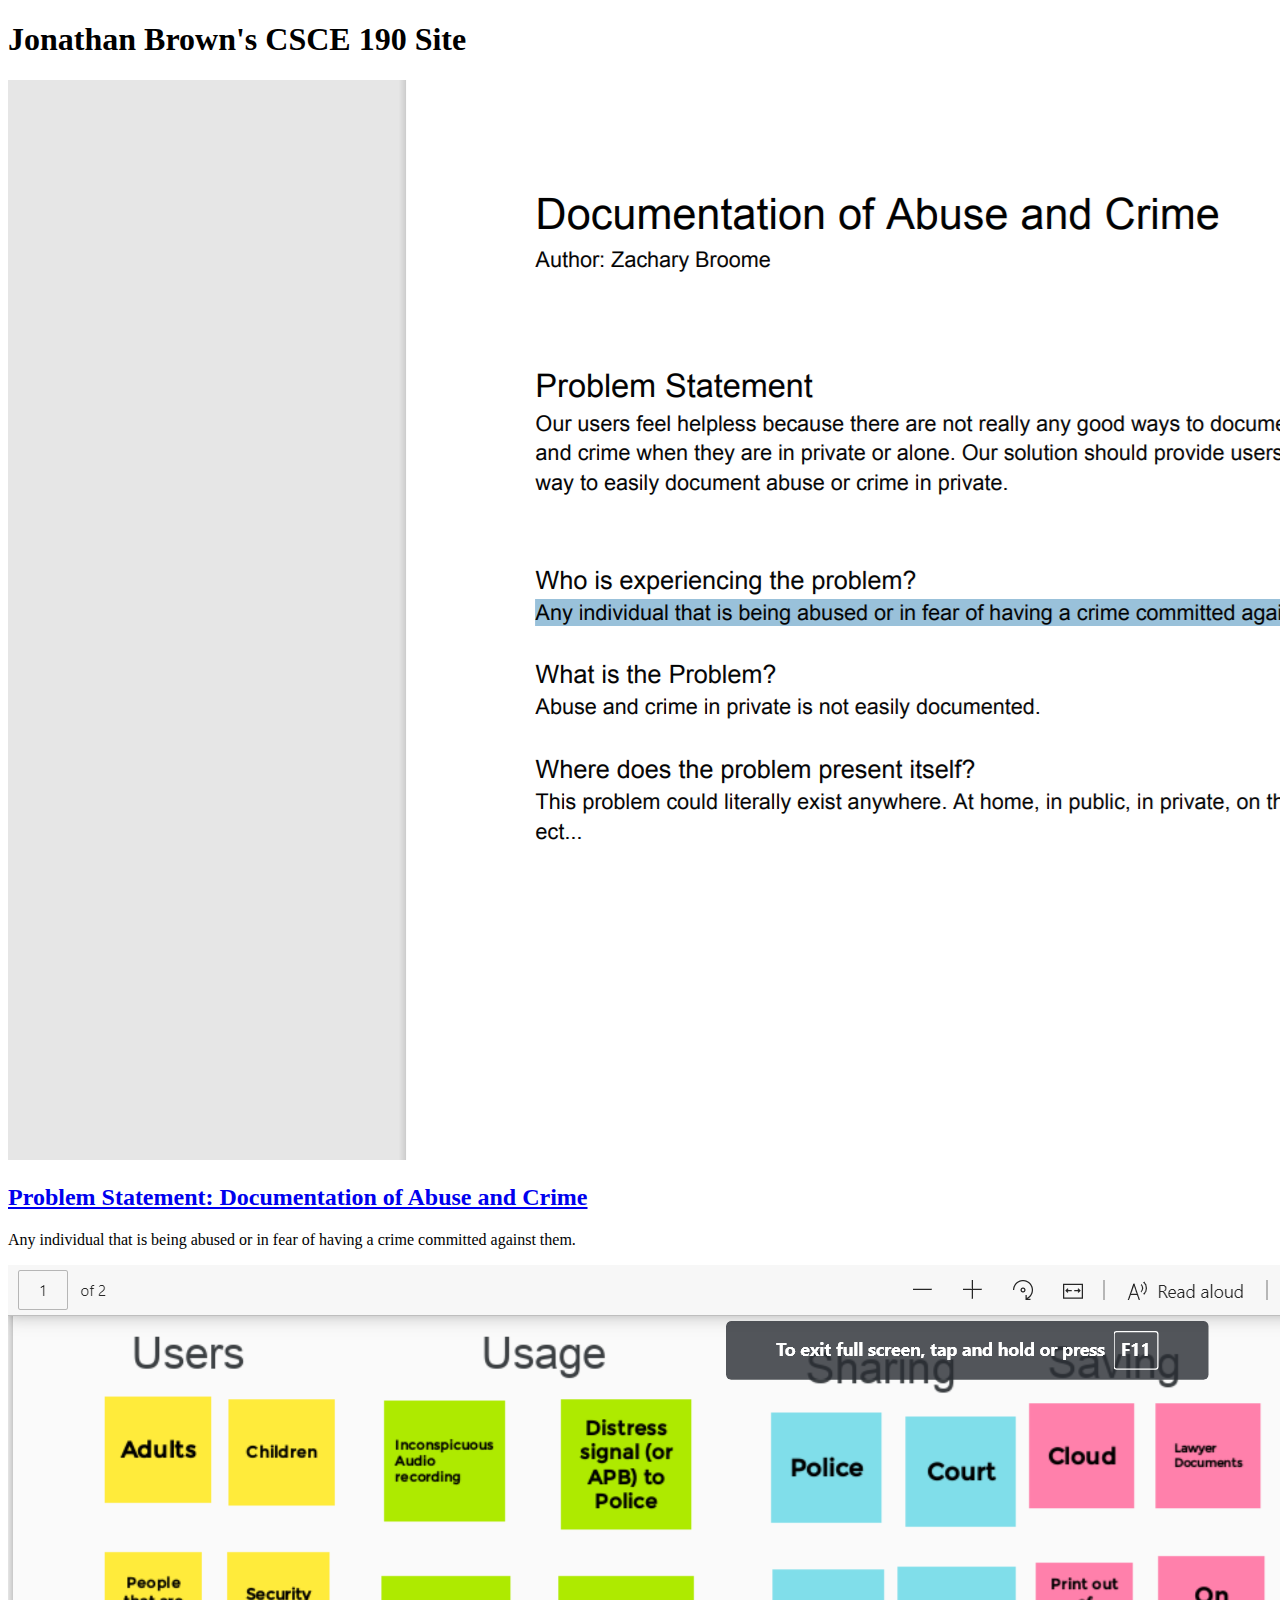
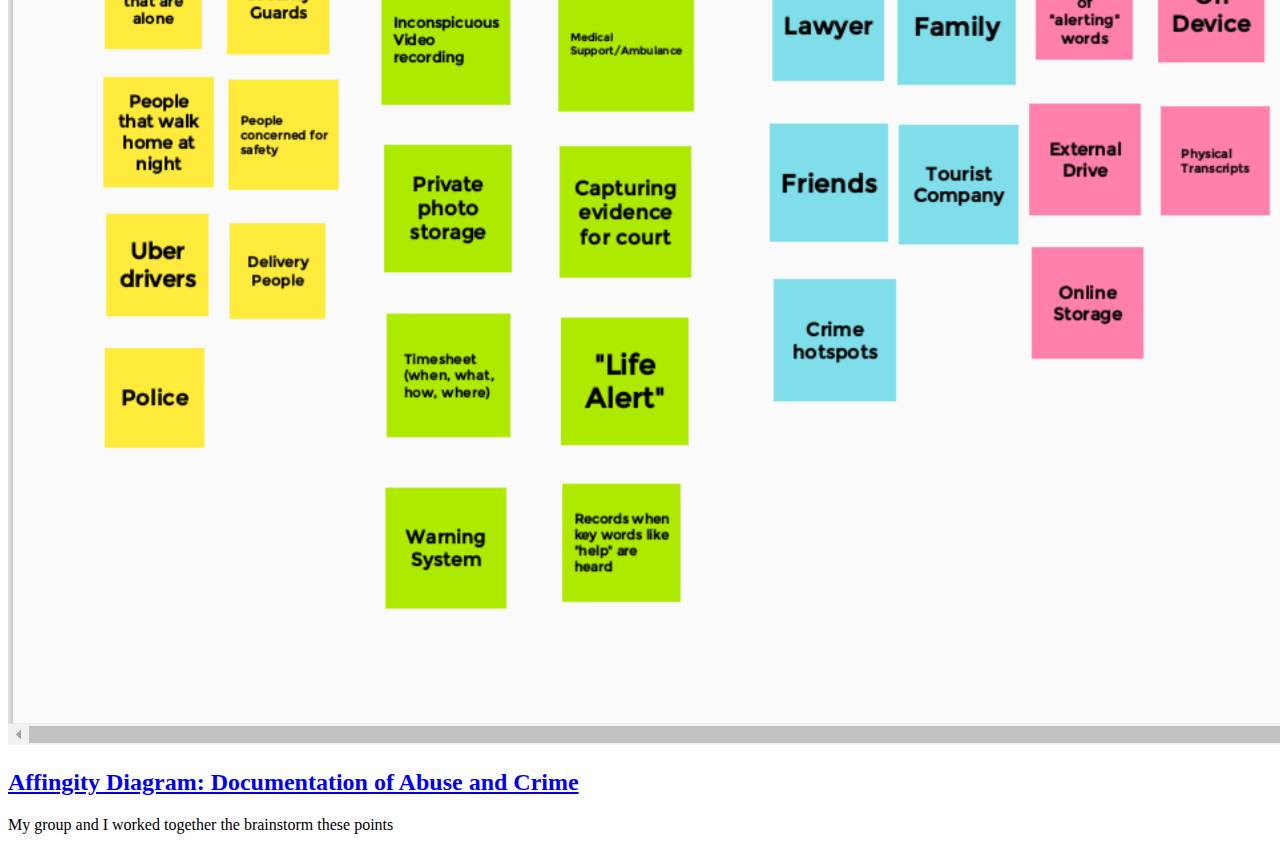
==== CSCE 190/index.html @ db4e463d "Add files via upload" ====
<!DocTYPE html>
<html>
    <head>
        <title>CSCE 190: Jonathan Brown</title>
    </head>
    <body>
        <h1>Jonathan Brown's CSCE 190 Site</h1>
        <section class = "assignment">
            <a href = file/Problem-Statement_1.pdf><img src ="images/Problem-Statement_1.png"></a>
            <section class = "Assigment-Details">
                <a href="files/Problem-Statement_1.pdf"><h2>Problem Statement: Documentation of Abuse and Crime</h2></a>
                <p>
                    Any individual that is being abused or in fear of having a crime committed against them.
                </p>
            </section>
        </section> 
        
        <!--Affinity Diagram Assignment-->
        <section class="assignment">
            <a href="files/Affinity_Diagram.pdf"><img src ="images/Affinity_Diagram.png"></a>
            <section class="Assignment_Details">
                <a href="files/Affinity_Diagram.pdf"><h2>Affingity Diagram: Documentation of Abuse and Crime</h2></a>
                <p>
                    My group and I worked together the brainstorm these points
                </p>
            </section>
        </section>
    </body>
</html>
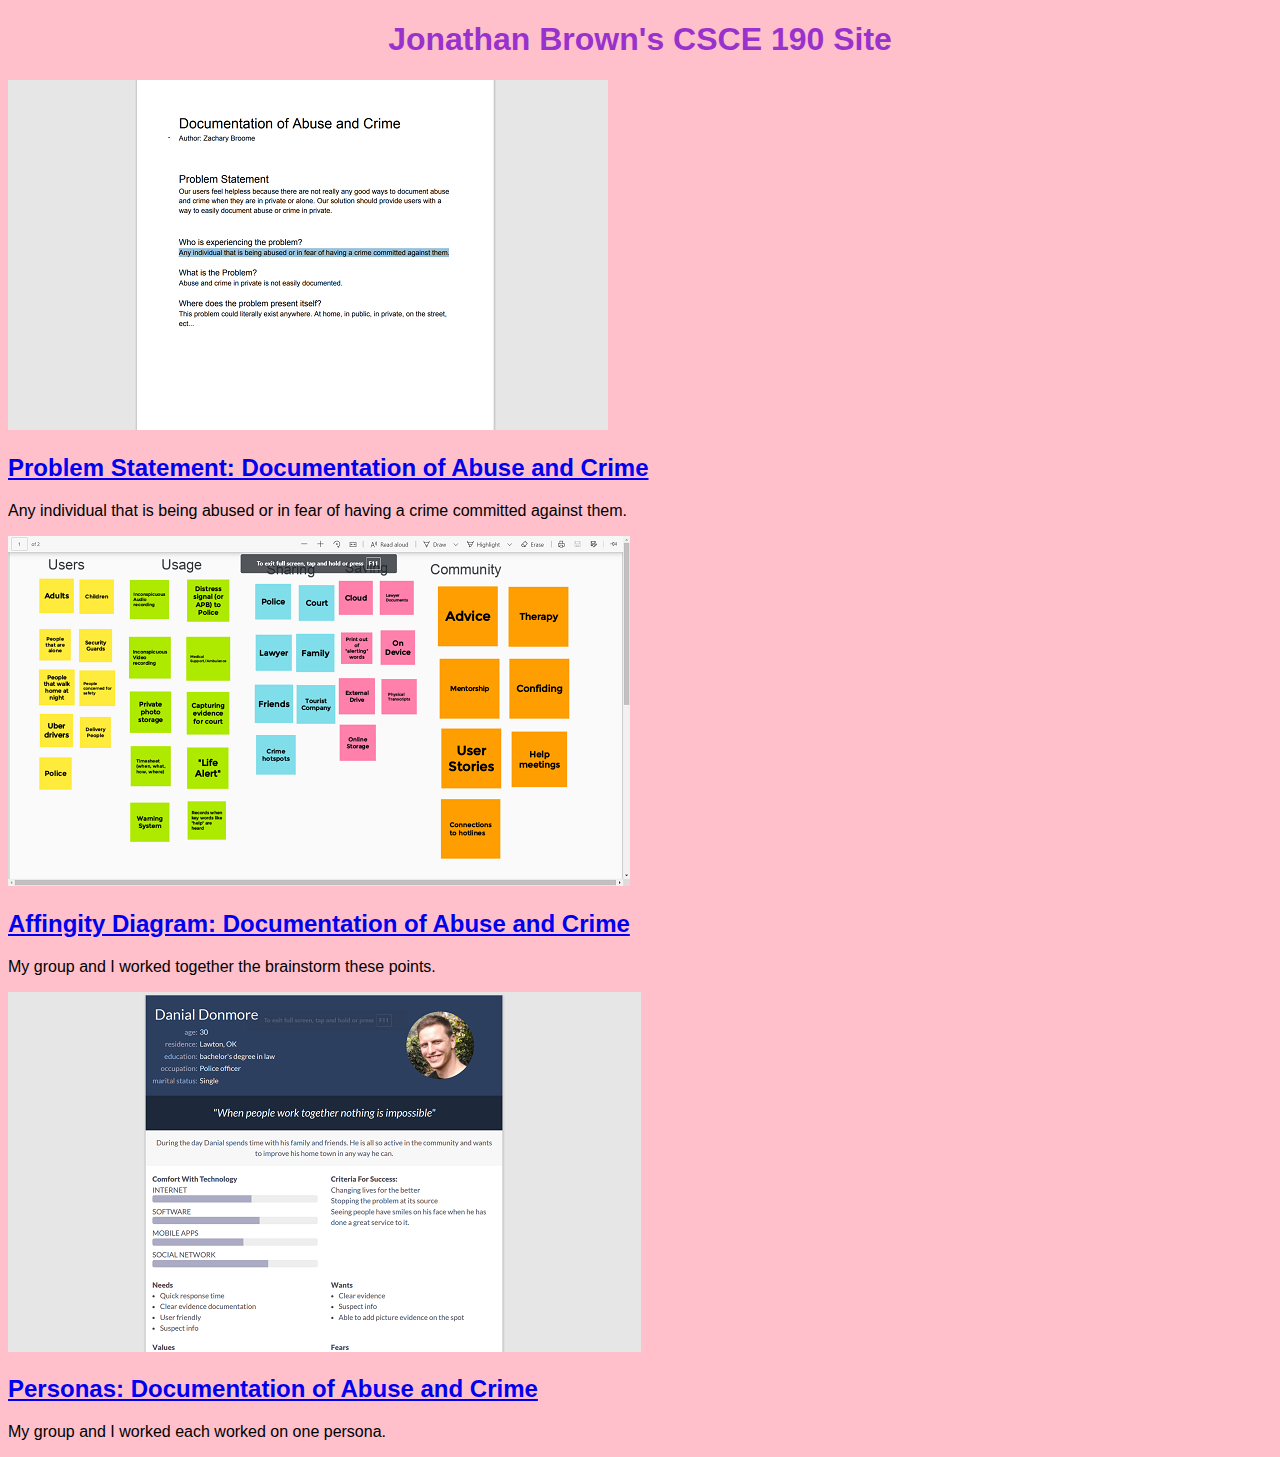
==== commit a54d075a: "Add files via upload" ====
--- a/CSCE 190/index.html
+++ b/CSCE 190/index.html
@@ -2,10 +2,12 @@
 <html>
     <head>
         <title>CSCE 190: Jonathan Brown</title>
+        <link rel="stylesheet" href="styles.css">
     </head>
     <body>
         <h1>Jonathan Brown's CSCE 190 Site</h1>
-        <section class = "assignment">
+        <!--Problem Statement Assignment-->
+        <section class = "Assignment">
             <a href = file/Problem-Statement_1.pdf><img src ="images/Problem-Statement_1.png"></a>
             <section class = "Assigment-Details">
                 <a href="files/Problem-Statement_1.pdf"><h2>Problem Statement: Documentation of Abuse and Crime</h2></a>
@@ -16,12 +18,22 @@
         </section> 
         
         <!--Affinity Diagram Assignment-->
-        <section class="assignment">
+        <section class="Assignment">
             <a href="files/Affinity_Diagram.pdf"><img src ="images/Affinity_Diagram.png"></a>
             <section class="Assignment_Details">
                 <a href="files/Affinity_Diagram.pdf"><h2>Affingity Diagram: Documentation of Abuse and Crime</h2></a>
                 <p>
-                    My group and I worked together the brainstorm these points
+                    My group and I worked together the brainstorm these points.
+                </p>
+            </section>
+        </section>
+        <!--Affinity Diagram Assignment-->
+        <section class="Assignment">
+            <a href="files/Personas.pdf"><img src ="images/Personas.png"></a>
+            <section class="Assignment_Details">
+                <a href="files/Personas.pdf"><h2>Personas: Documentation of Abuse and Crime</h2></a>
+                <p>
+                    My group and I worked each worked on one persona.
                 </p>
             </section>
         </section>
--- a/CSCE 190/styles.css
+++ b/CSCE 190/styles.css
@@ -0,0 +1,20 @@
+body{
+    background:pink;
+    font-family:Arial,Helvetica, sans-serif;
+}
+.assignment{
+    display:flex;
+    padding:10px;
+    margin:10px;
+    background:lightgray;
+
+}
+
+.assignment img{
+    width:200px;
+    padding:10px;
+}
+h1{
+    color: darkorchid;
+    text-align:center
+}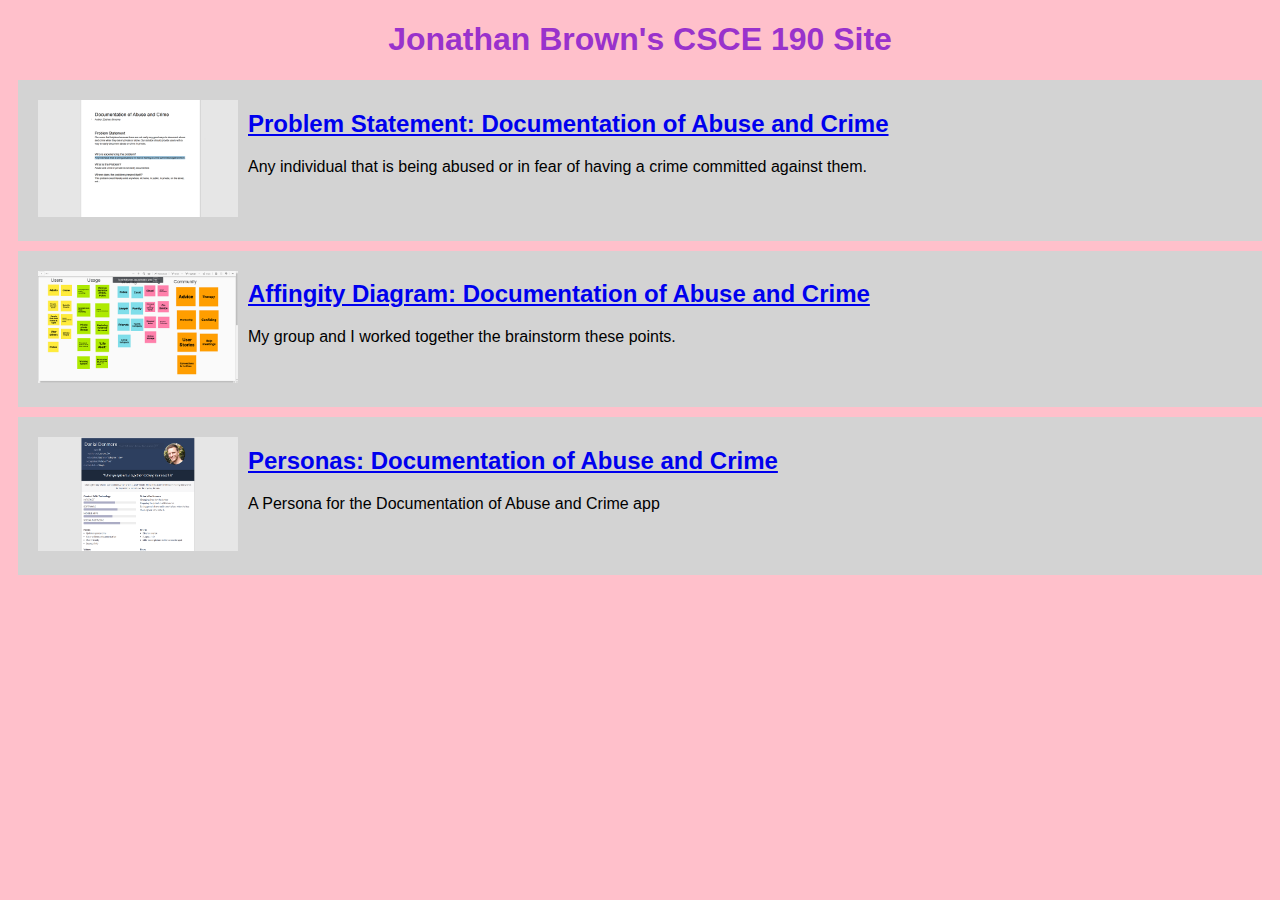
==== commit 2a0c10a7: "Add files via upload" ====
--- a/CSCE 190/index.html
+++ b/CSCE 190/index.html
@@ -33,7 +33,7 @@
             <section class="Assignment_Details">
                 <a href="files/Personas.pdf"><h2>Personas: Documentation of Abuse and Crime</h2></a>
                 <p>
-                    My group and I worked each worked on one persona.
+                    A Persona for the Documentation of Abuse and Crime app
                 </p>
             </section>
         </section>
--- a/CSCE 190/styles.css
+++ b/CSCE 190/styles.css
@@ -2,7 +2,8 @@
     background:pink;
     font-family:Arial,Helvetica, sans-serif;
 }
-.assignment{
+
+.Assignment{
     display:flex;
     padding:10px;
     margin:10px;
@@ -10,10 +11,11 @@
 
 }
 
-.assignment img{
+.Assignment img{
     width:200px;
     padding:10px;
 }
+
 h1{
     color: darkorchid;
     text-align:center
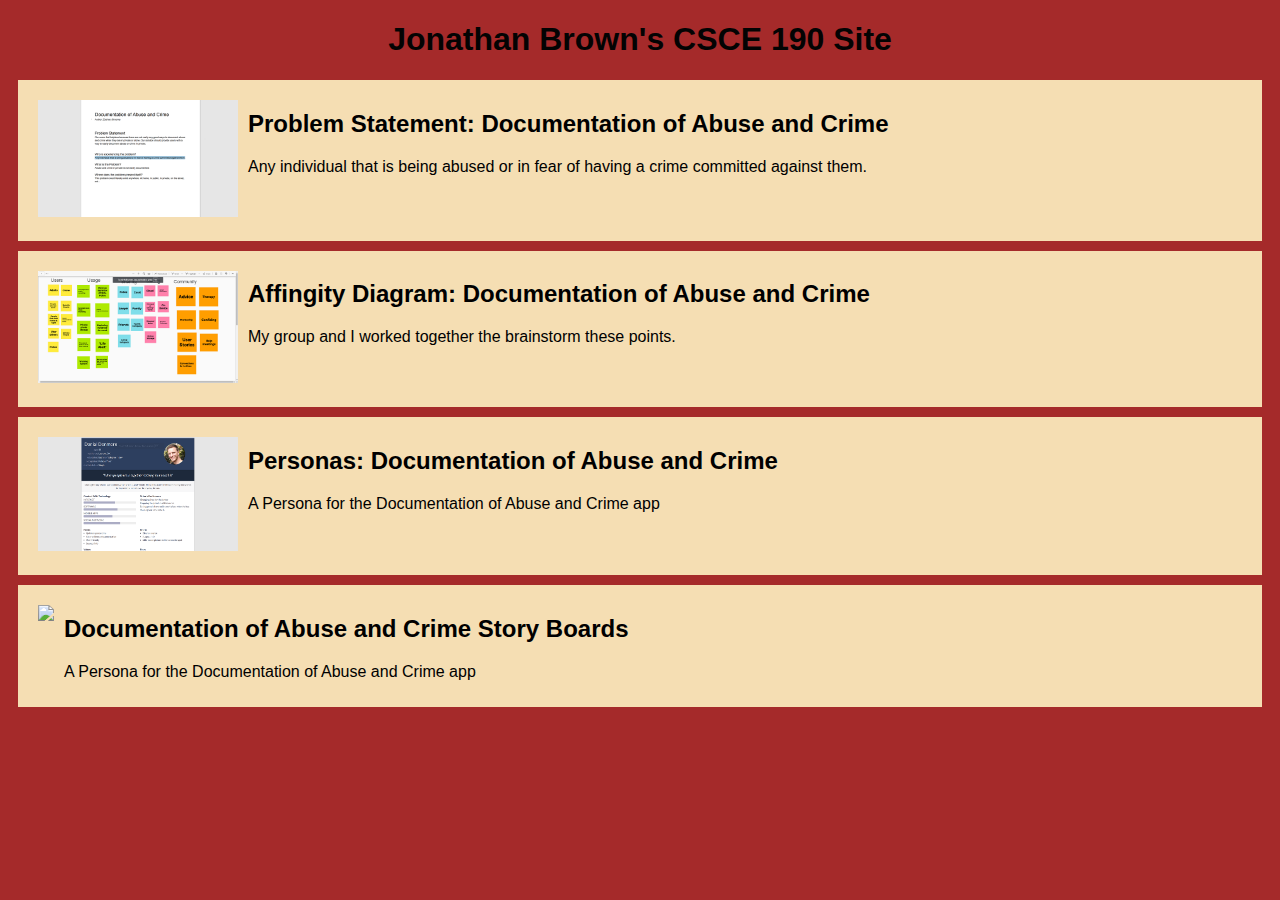
==== commit 2eab2286: "Add files via upload" ====
--- a/CSCE 190/index.html
+++ b/CSCE 190/index.html
@@ -27,7 +27,7 @@
                 </p>
             </section>
         </section>
-        <!--Affinity Diagram Assignment-->
+        <!--Stroy Board Assignment-->
         <section class="Assignment">
             <a href="files/Personas.pdf"><img src ="images/Personas.png"></a>
             <section class="Assignment_Details">
@@ -37,5 +37,14 @@
                 </p>
             </section>
         </section>
+        <section class="Assignment">
+            <a href="files/StroyBoard.pdf"><img src ="images/StroyBoard.png"></a>
+            <section class="Assignment_Details">
+                <a href="files/StroyBoard.pdf"><h2>Documentation of Abuse and Crime Story Boards</h2></a>
+                <p>
+                    A Persona for the Documentation of Abuse and Crime app
+                </p>
+            </section>
+        </section>
     </body>
 </html>--- a/CSCE 190/styles.css
+++ b/CSCE 190/styles.css
@@ -1,5 +1,5 @@
 body{
-    background:pink;
+    background:brown;
     font-family:Arial,Helvetica, sans-serif;
 }
 
@@ -7,7 +7,7 @@
     display:flex;
     padding:10px;
     margin:10px;
-    background:lightgray;
+    background:wheat;
 
 }
 
@@ -17,6 +17,10 @@
 }
 
 h1{
-    color: darkorchid;
+    color: rgb(3, 3, 3);
     text-align:center
+}
+a {
+    text-decoration:none;
+    color:black;
 }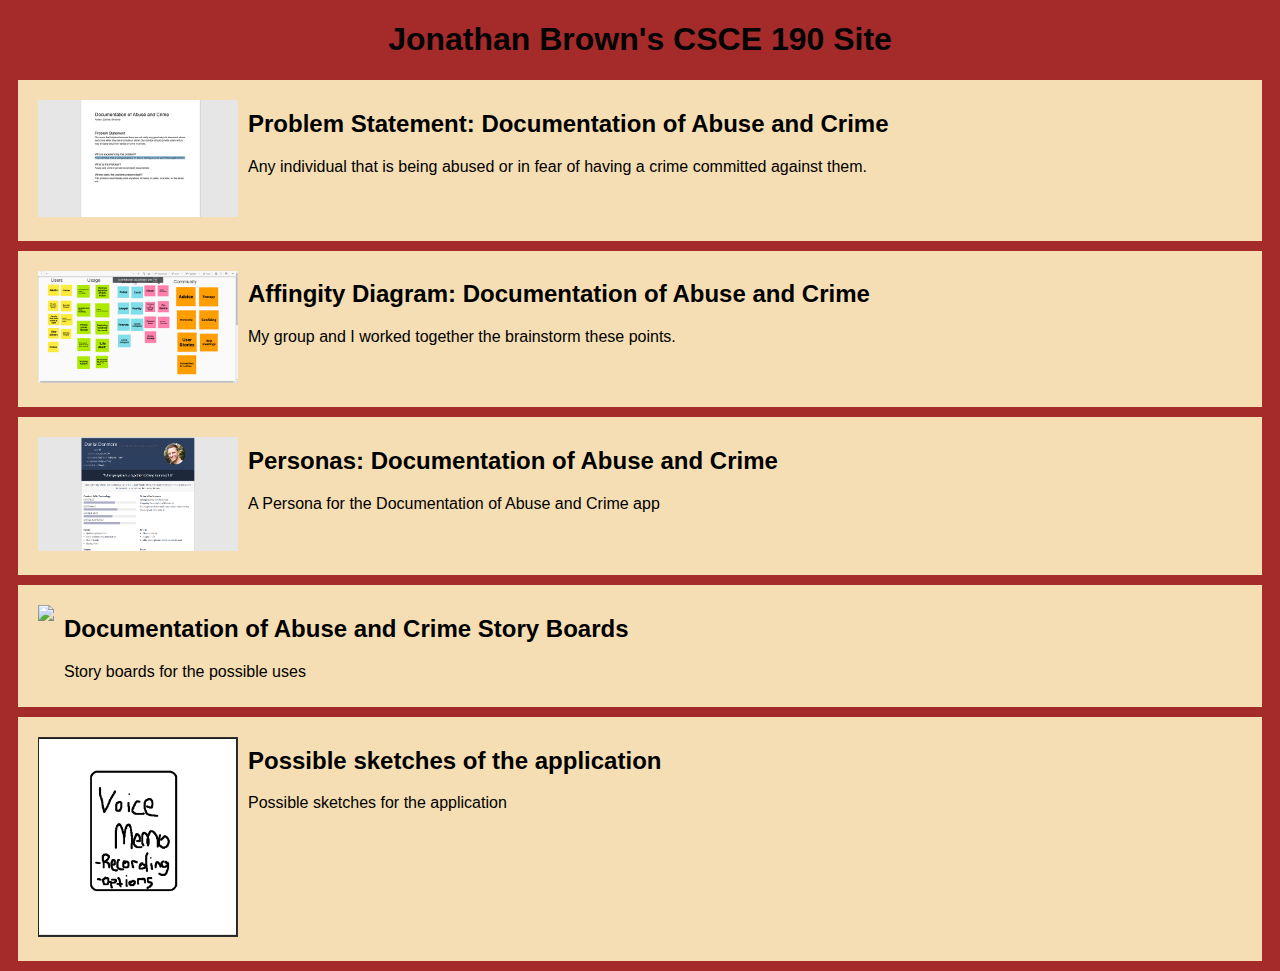
==== commit db44aca9: "Add files via upload" ====
--- a/CSCE 190/index.html
+++ b/CSCE 190/index.html
@@ -42,7 +42,16 @@
             <section class="Assignment_Details">
                 <a href="files/StroyBoard.pdf"><h2>Documentation of Abuse and Crime Story Boards</h2></a>
                 <p>
-                    A Persona for the Documentation of Abuse and Crime app
+                    Story boards for the possible uses
+                </p>
+            </section>
+        </section>
+        <section class="Assignment">
+            <a href="files/sketch.pdf"><img src ="images/sketch.png"></a>
+            <section class="Assignment_Details">
+                <a href="files/sketch.pdf"><h2> Possible sketches of the application</h2></a>
+                <p>
+                    Possible sketches for the application
                 </p>
             </section>
         </section>
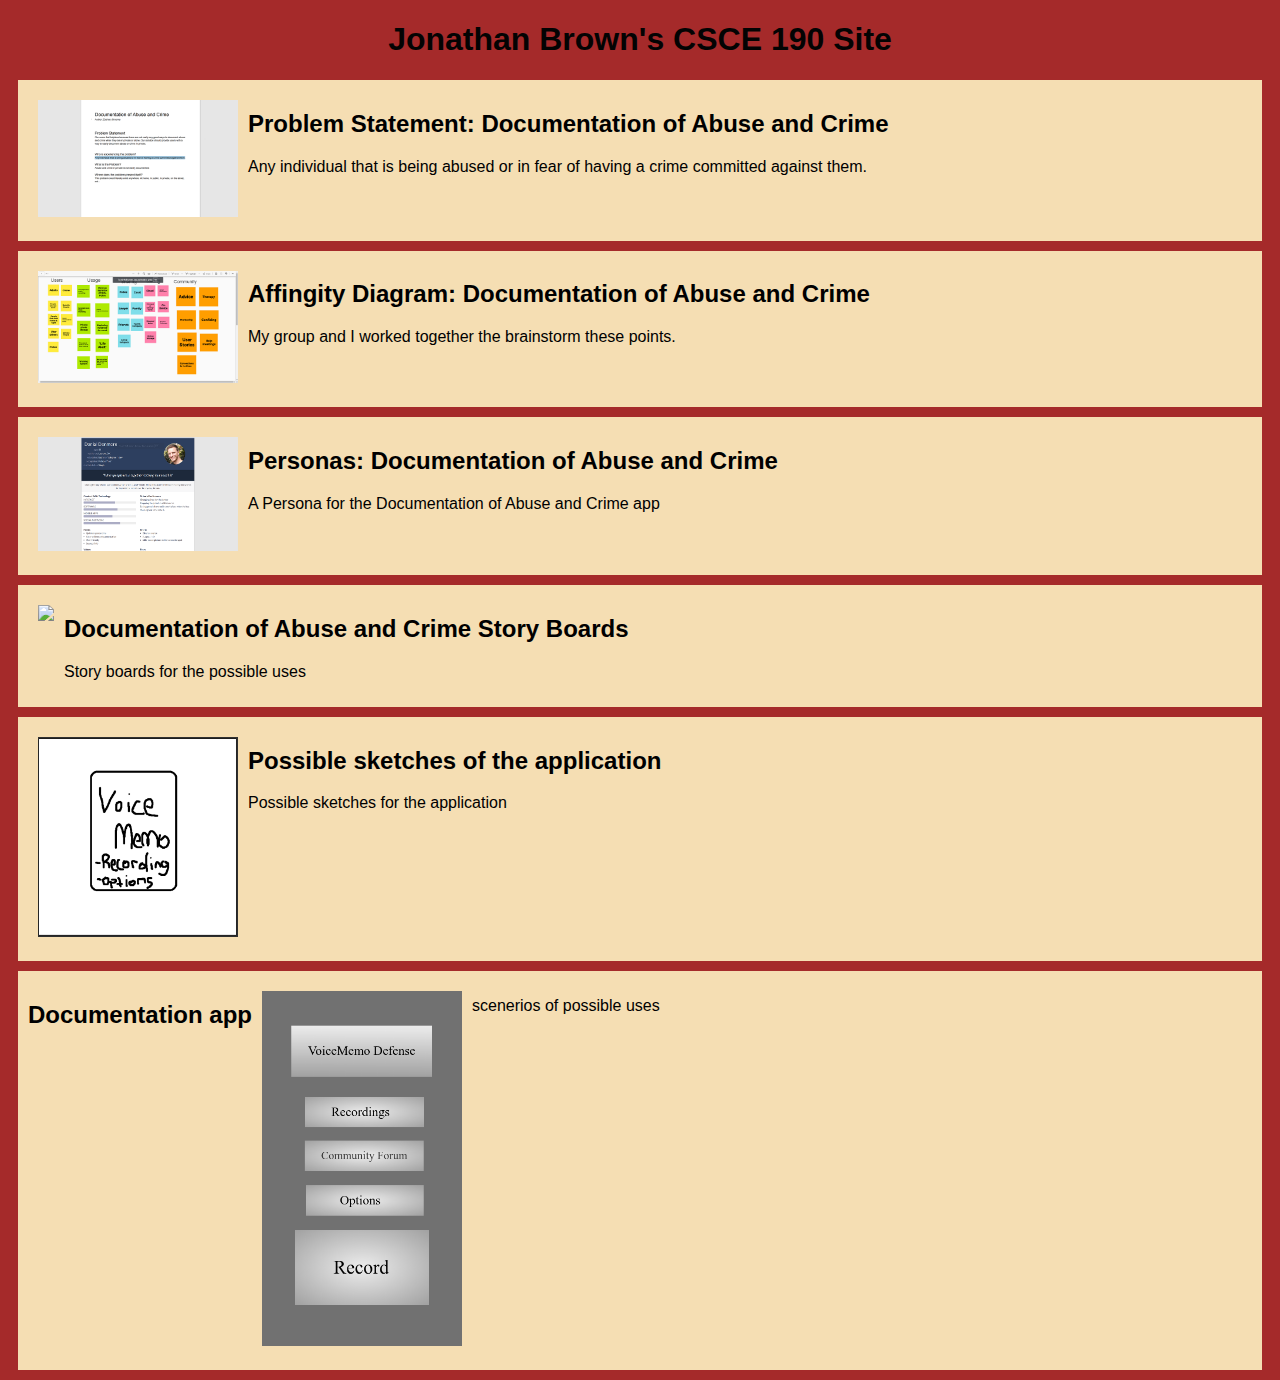
==== commit fc3abef8: "Add files via upload" ====
--- a/CSCE 190/index.html
+++ b/CSCE 190/index.html
@@ -46,6 +46,7 @@
                 </p>
             </section>
         </section>
+
         <section class="Assignment">
             <a href="files/sketch.pdf"><img src ="images/sketch.png"></a>
             <section class="Assignment_Details">
@@ -55,5 +56,15 @@
                 </p>
             </section>
         </section>
+
+        <section class="Assignment">
+            <a href="files/low-file Prototype/index.html"> <h2> Documentation app</h2></a>
+                <a href="files/low-file Prototype/index.html"><img src ="images/low-file Prototype.png"></a>
+            <section class="Assignment_Details">
+                <p>
+                    scenerios of possible uses
+                </p>
+            </section>
+        </section>
     </body>
 </html>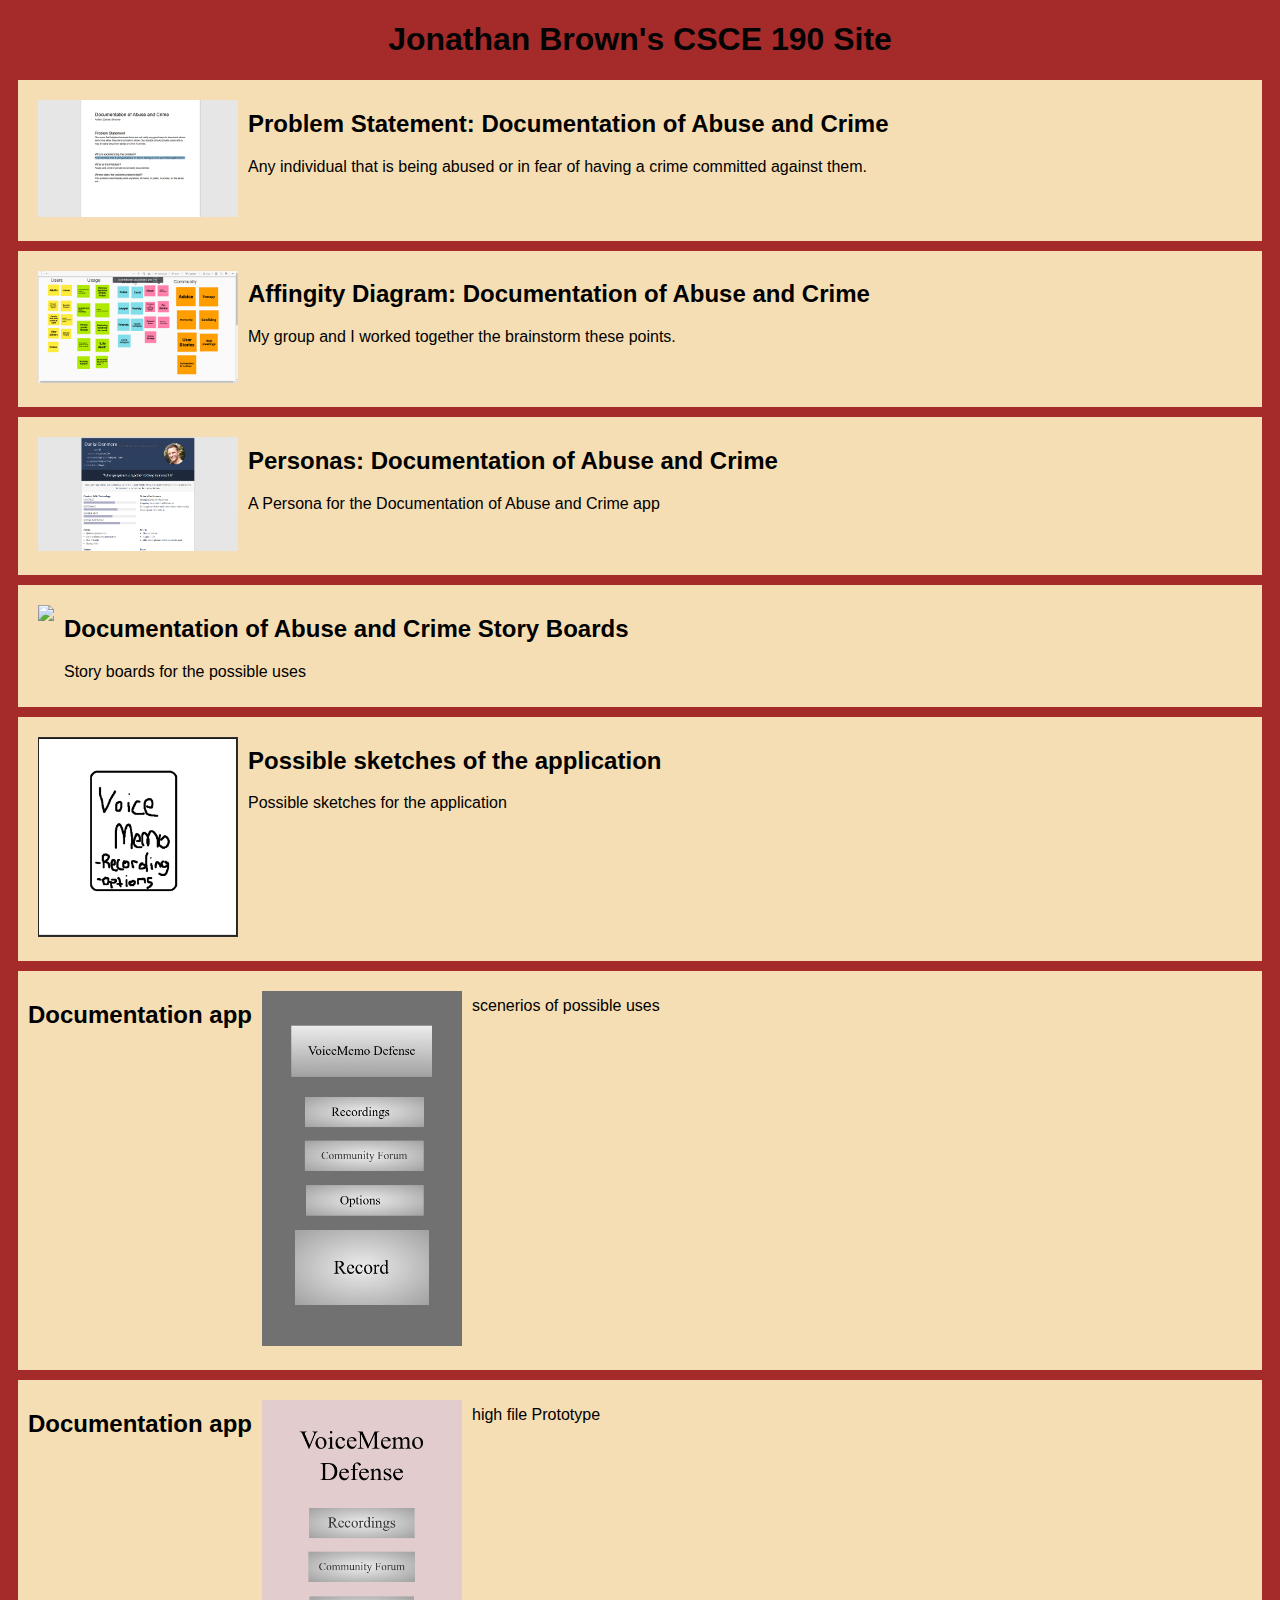
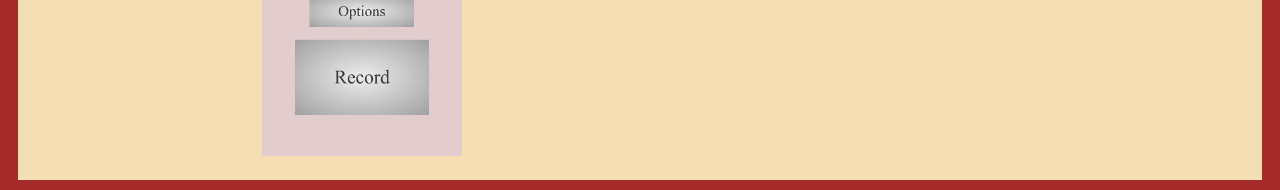
==== commit 5c5f7182: "Add files via upload" ====
--- a/CSCE 190/index.html
+++ b/CSCE 190/index.html
@@ -66,5 +66,14 @@
                 </p>
             </section>
         </section>
+        <section class="Assignment">
+            <a href="files/hi-file Prototype/index.html"> <h2> Documentation app</h2></a>
+                <a href="files/hi-file Prototype/index.html"><img src ="images/hi-file Prototype.png"></a>
+            <section class="Assignment_Details">
+                <p>
+                    high file Prototype
+                </p>
+            </section>
+        </section>
     </body>
 </html>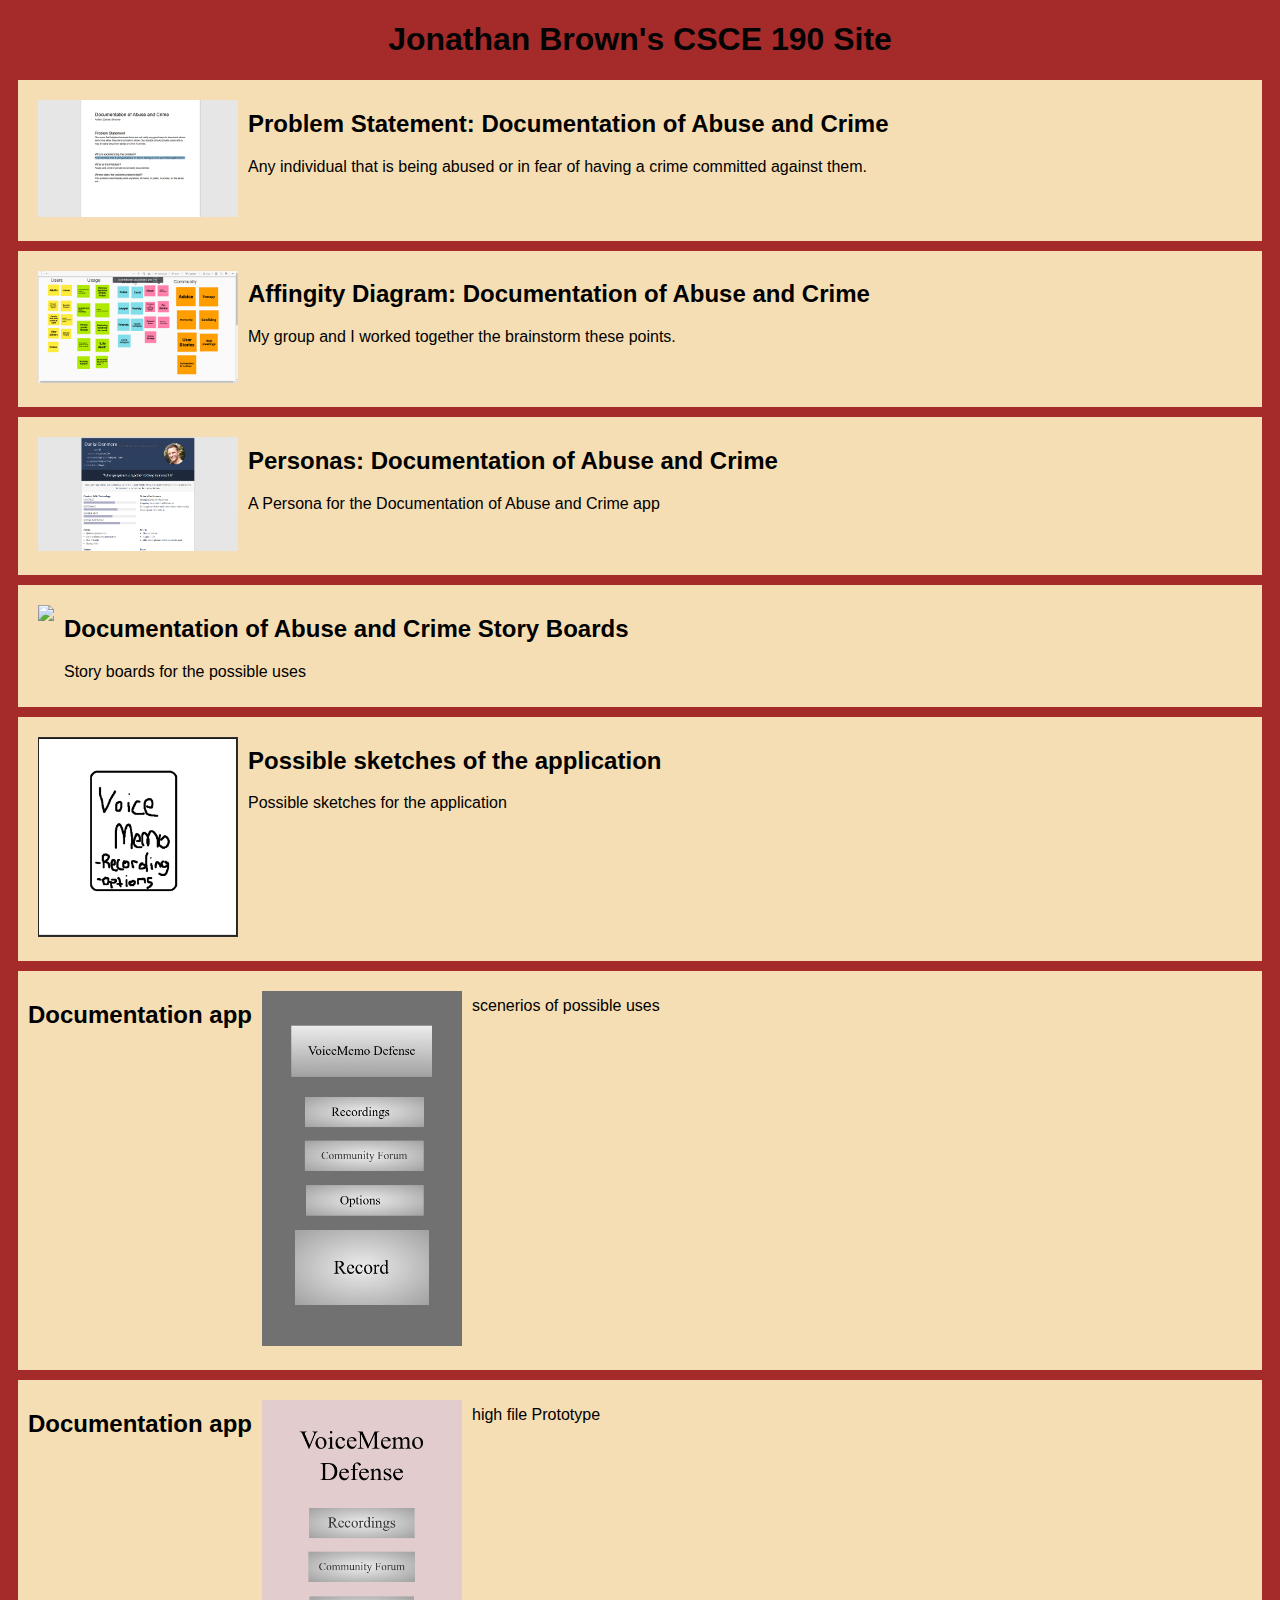
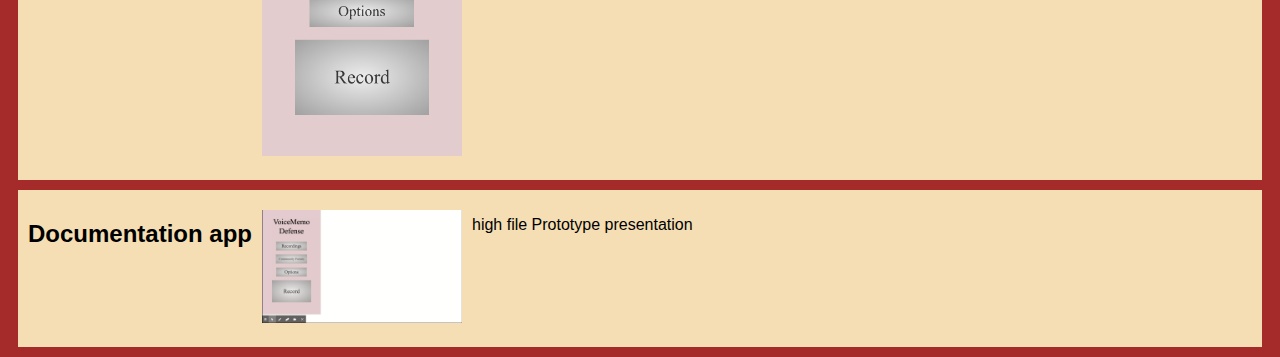
==== commit 95c96ed5: "Add files via upload" ====
--- a/CSCE 190/index.html
+++ b/CSCE 190/index.html
@@ -27,7 +27,7 @@
                 </p>
             </section>
         </section>
-        <!--Stroy Board Assignment-->
+        <!--persona Assignment-->
         <section class="Assignment">
             <a href="files/Personas.pdf"><img src ="images/Personas.png"></a>
             <section class="Assignment_Details">
@@ -37,6 +37,7 @@
                 </p>
             </section>
         </section>
+        <!--Story Board Assignment-->
         <section class="Assignment">
             <a href="files/StroyBoard.pdf"><img src ="images/StroyBoard.png"></a>
             <section class="Assignment_Details">
@@ -46,7 +47,7 @@
                 </p>
             </section>
         </section>
-
+        <!--sketch Assignment-->
         <section class="Assignment">
             <a href="files/sketch.pdf"><img src ="images/sketch.png"></a>
             <section class="Assignment_Details">
@@ -56,7 +57,7 @@
                 </p>
             </section>
         </section>
-
+        <!--low file Assignment-->
         <section class="Assignment">
             <a href="files/low-file Prototype/index.html"> <h2> Documentation app</h2></a>
                 <a href="files/low-file Prototype/index.html"><img src ="images/low-file Prototype.png"></a>
@@ -66,6 +67,7 @@
                 </p>
             </section>
         </section>
+        <!--hi file Assignment-->
         <section class="Assignment">
             <a href="files/hi-file Prototype/index.html"> <h2> Documentation app</h2></a>
                 <a href="files/hi-file Prototype/index.html"><img src ="images/hi-file Prototype.png"></a>
@@ -75,5 +77,15 @@
                 </p>
             </section>
         </section>
+        <!--hi file presentation Assignment-->
+        <section class="Assignment">
+            <a href="https://www.youtube.com/watch?v=kH3UpSReMrU&feature=youtu.be"> <h2> Documentation app</h2></a>
+                <a href="https://www.youtube.com/watch?v=kH3UpSReMrU&feature=youtu.be"><img src ="images/hi-fi prototype.png"></a>
+            <section class="Assignment_Details">
+                <p>
+                    high file Prototype presentation
+                </p>
+            </section>
+        </section>
     </body>
 </html>